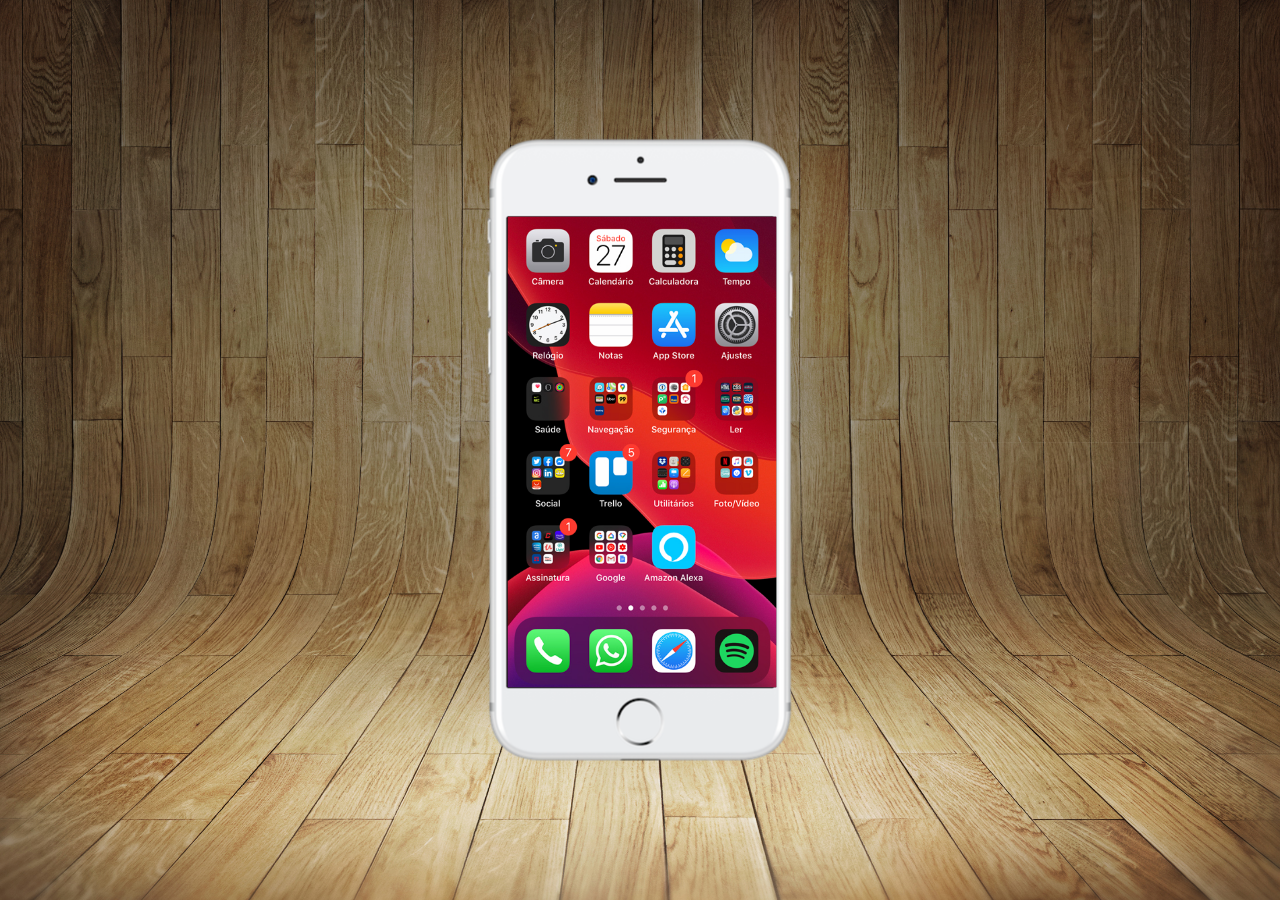
==== Index.html @ ef4fe150 "Projeto part 2" ====
<!DOCTYPE html>
<html lang="Pt - br">
<head>
    <meta charset="UTF-8">
    <meta name="viewport" content="width=device-width, initial-scale=1.0">
    <title>Projeto Rede Sociais</title>
    <link rel="shortcut icon" href="favicon.ico" type="image/x-icon">
    <link rel="stylesheet" href="Estilos/style.css">
</head>
<body>
    <main>
        <section id="Telefone">
            <iframe src="Home.html" name="Tela" id="Tela" frameborder="0"></iframe>

        </section>
        <section id="Redes-Sociais">

        </section>
    </main>
    
</body>
</html>
---- Estilos/style.css ----
@charset "UTF-8";
*{
    margin: 0px;
    padding: 0px;
    font-family: Arial, Helvetica, sans-serif;
}
html , body{
    height: 100vh;
    width: 100vw;
    background-color: black;

}
body{
    background: url('../Imagens/fundo-madeira.jpg') no-repeat top center;
    background-size: cover;
    background-attachment: fixed;

}
main{
    position: relative;
    height: 100vh;
   

}
section#Telefone{
    position: absolute;
    top: 50%;
    left: 50%;
    transform: translate(-50%, -50%);

     height: 627px;
     width: 311px;
     background:  url('../Imagens/frame-iphone.png') no-repeat;
}
iframe#Tela {
    position: relative;
    top: 80px;
    left: 23px;
    width: 269px;
    height: 471px;
}
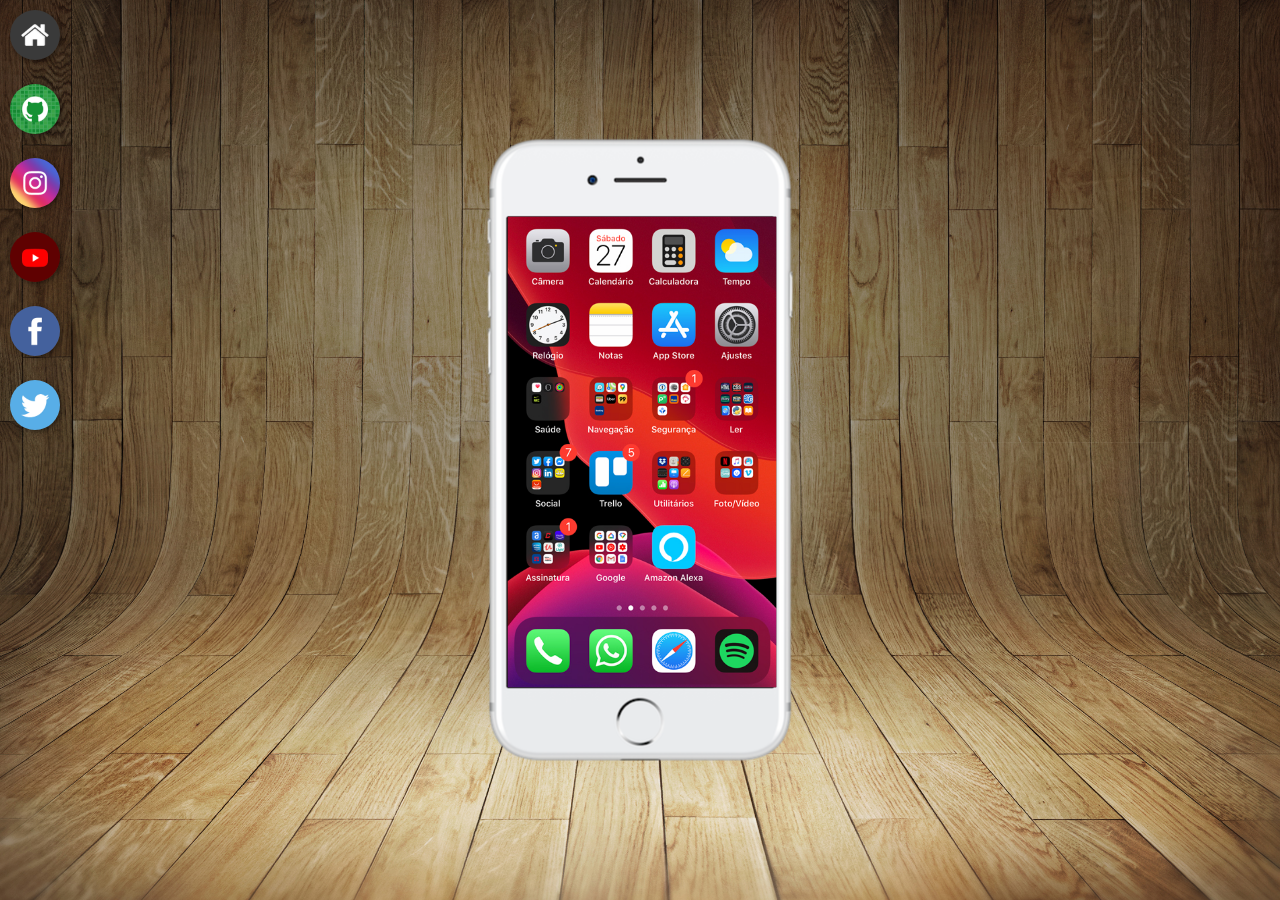
==== commit 618a1a3d: "Projeto Part 3" ====
--- a/Index.html
+++ b/Index.html
@@ -10,11 +10,18 @@
 <body>
     <main>
         <section id="Telefone">
-            <iframe src="Home.html" name="Tela" id="Tela" frameborder="0"></iframe>
+            <iframe src="Home.html" name="Tela" id="Tela" frameborder="0">
+                Seu navegador não é compatível com isso
+            </iframe>
 
         </section>
         <section id="Redes-Sociais">
-
+            <a href="#" target="Tela"><img src="Imagens/logo-home.jpg" alt="Home"></a> <br>
+            <a href="#" target="Tela"><img src="Imagens/logo-github.jpg" alt="Github"></a> <br>
+            <a href="#" target="Tela"><img src="Imagens/logo-instagram.jpg" alt="Instagram"></a> <br>
+            <a href="#" target="Tela"><img src="Imagens/logo-youtube.jpg" alt="Youtube"></a> <br>
+            <a href="#" target="Tela"><img src="Imagens/logo-facebook.jpg" alt="Facebook"></a> <br>
+            <a href="#" target="Tela"><img src="Imagens/logo-twitter.jpg" alt="Twitter"></a>
         </section>
     </main>
     
--- a/Estilos/style.css
+++ b/Estilos/style.css
@@ -39,3 +39,17 @@
     width: 269px;
     height: 471px;
 }
+section#Redes-Sociais img{
+    width: 50px;
+    margin: 10px;
+    border-radius: 50%;
+    box-shadow: 2px 2px 5px rgba(0, 0, 0, 0.405);
+    box-sizing: border-box;
+}
+section#Redes-Sociais img:hover{
+    border: 2px solid rgba(255, 255, 255, 0.555);
+    transform: translate(4px , -4px);
+    box-shadow: 5px 5px 10px rgba(0, 0, 0, 0.450);
+    transition: transform 0.7s , border 0.7s;
+
+}
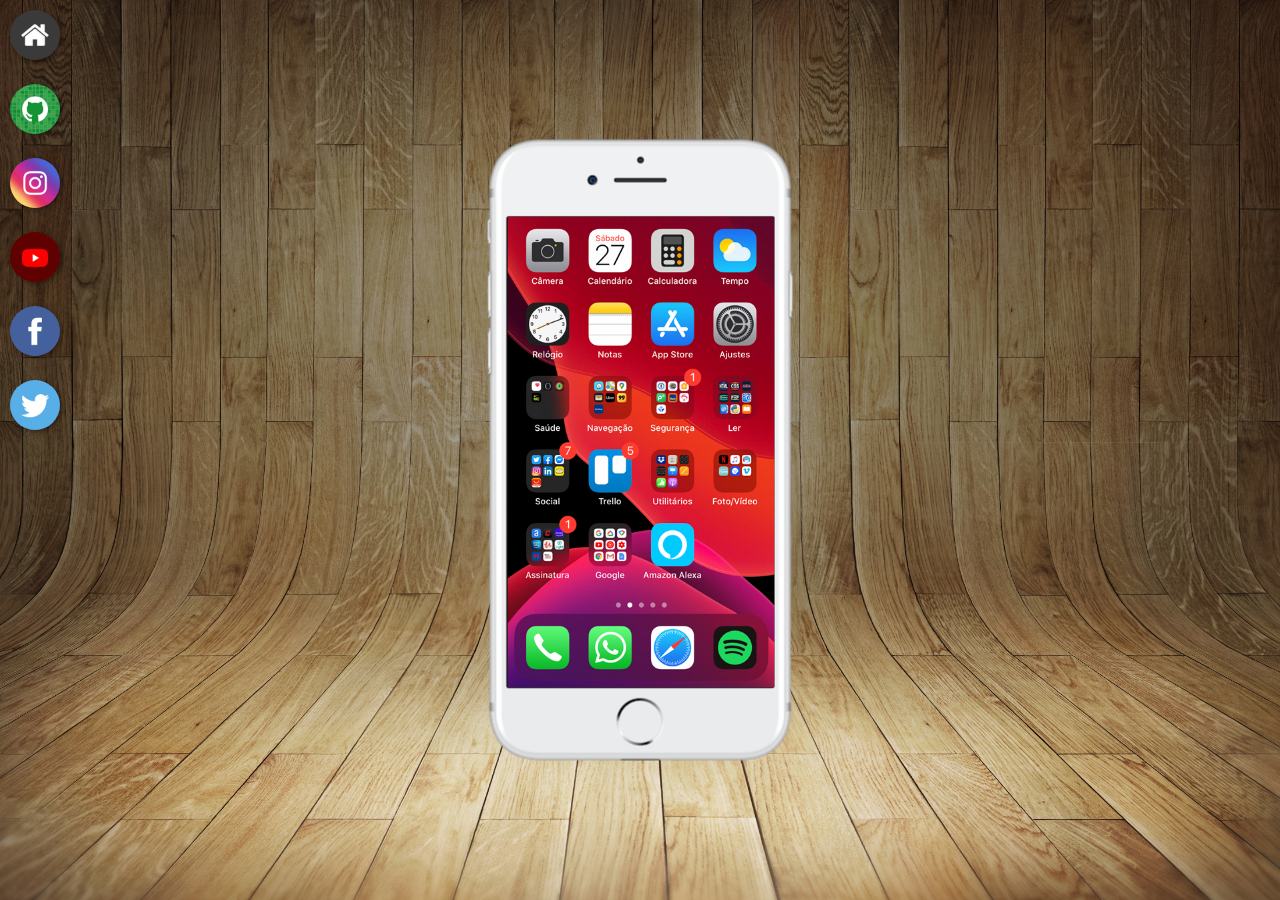
==== commit 9fa8daea: "Termino do Projeto" ====
--- a/Index.html
+++ b/Index.html
@@ -16,12 +16,12 @@
 
         </section>
         <section id="Redes-Sociais">
-            <a href="#" target="Tela"><img src="Imagens/logo-home.jpg" alt="Home"></a> <br>
-            <a href="#" target="Tela"><img src="Imagens/logo-github.jpg" alt="Github"></a> <br>
-            <a href="#" target="Tela"><img src="Imagens/logo-instagram.jpg" alt="Instagram"></a> <br>
-            <a href="#" target="Tela"><img src="Imagens/logo-youtube.jpg" alt="Youtube"></a> <br>
-            <a href="#" target="Tela"><img src="Imagens/logo-facebook.jpg" alt="Facebook"></a> <br>
-            <a href="#" target="Tela"><img src="Imagens/logo-twitter.jpg" alt="Twitter"></a>
+            <a href="home.html " target="Tela"><img src="Imagens/logo-home.jpg" alt="Home"></a> <br>
+            <a href="GitHub.html" target="Tela"><img src="Imagens/logo-github.jpg" alt="Github"></a> <br>
+            <a href="Instagram.html" target="Tela"><img src="Imagens/logo-instagram.jpg" alt="Instagram"></a> <br>
+            <a href="Youtube.html" target="Tela"><img src="Imagens/logo-youtube.jpg" alt="Youtube"></a> <br>
+            <a href="Facebook.html" target="Tela"><img src="Imagens/logo-facebook.jpg" alt="Facebook"></a> <br>
+            <a href="Twitter.html" target="Tela"><img src="Imagens/logo-twitter.jpg" alt="Twitter"></a>
         </section>
     </main>
     
--- a/Estilos/style.css
+++ b/Estilos/style.css
@@ -36,7 +36,7 @@
     position: relative;
     top: 80px;
     left: 23px;
-    width: 269px;
+    width: 267px;
     height: 471px;
 }
 section#Redes-Sociais img{
